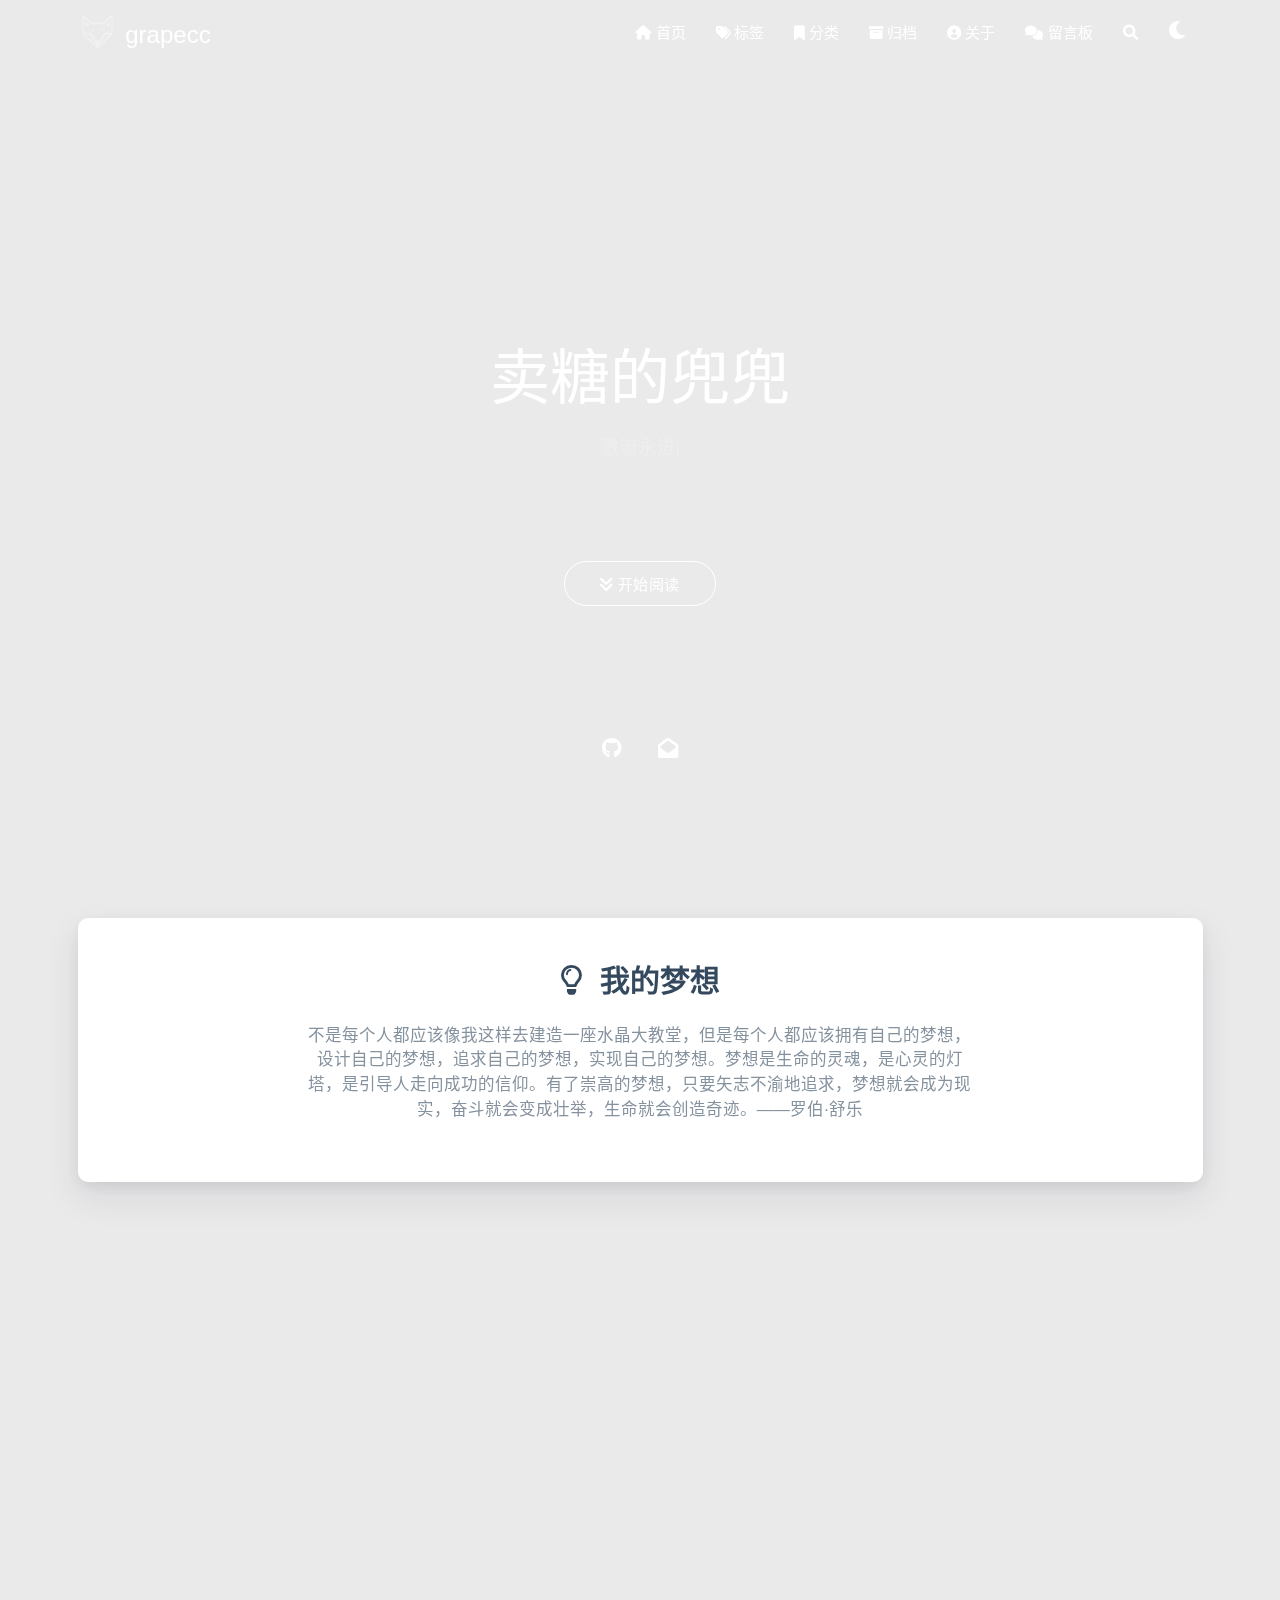
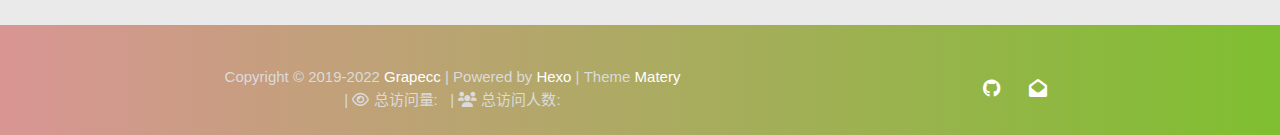
==== index.html @ 01ce39cb "Site updated: 2022-10-08 10:31:55" ====
<!DOCTYPE HTML>
<html lang="zh-CN">


<head>
    <meta charset="utf-8">
    <meta name="keywords" content="grapecc">
    <meta name="description" content="grapecc">
    <meta http-equiv="X-UA-Compatible" content="IE=edge">
    <meta name="viewport" content="width=device-width, initial-scale=1.0, user-scalable=no">
    <meta name="renderer" content="webkit|ie-stand|ie-comp">
    <meta name="mobile-web-app-capable" content="yes">
    <meta name="format-detection" content="telephone=no">
    <meta name="apple-mobile-web-app-capable" content="yes">
    <meta name="apple-mobile-web-app-status-bar-style" content="black-translucent">
    <meta name="referrer" content="no-referrer-when-downgrade">
    <!-- Global site tag (gtag.js) - Google Analytics -->


    <title>grapecc</title>
    <link rel="icon" type="image/png" href="/favicon.png">
    


    <!-- index cover -->
    <!-- <link rel="stylesheet preload" type="text/css" href="/css/indexcover.css"> -->
    <style>
        .carousel-control {
            width: 45px;
            height: 45px;
            line-height: 55px;
            border-radius: 45px;
            background: transparent;
            cursor: pointer;
            z-index: 100;
        }
        
        #prev-cover {
            position: absolute;
            top: 48%;
            left: 8px;
        }
        
        #next-cover {
            position: absolute;
            top: 48%;
            right: 8px;;
        }
        
        #prev-cover i {
            margin-right: 3px;
        }
        
        #next-cover i {
            margin-left: 3px;
        }
        
        .carousel-control:hover {
            background-color: rgba(0, 0, 0, .4);
        }
        
        .carousel-control i {
            color: #fff;
            font-size: 2.4rem;
        }
    </style>



<link rel="stylesheet" type="text/css" href="/libs/awesome/css/all.min.css">
<link rel="stylesheet" type="text/css" href="/libs/materialize/materialize.min.css">
<link rel="stylesheet" type="text/css" href="/libs/aos/aos.css">
<link rel="stylesheet" type="text/css" href="/libs/animate/animate.min.css">
<link rel="stylesheet" type="text/css" href="/libs/lightGallery/css/lightgallery.min.css">
<link rel="stylesheet" type="text/css" href="/css/matery.css">
<link rel="stylesheet" type="text/css" href="/css/my.css">
<link rel="stylesheet" type="text/css" href="/css/dark.css" media="none" onload="if(media!='all')media='all'">




    <link rel="stylesheet" href="/libs/tocbot/tocbot.css">
    <link rel="stylesheet" href="/css/post.css">






    <script src="/libs/jquery/jquery-3.6.0.min.js"></script>

<meta name="generator" content="Hexo 5.4.2">
<style>.github-emoji { position: relative; display: inline-block; width: 1.2em; min-height: 1.2em; overflow: hidden; vertical-align: top; color: transparent; }  .github-emoji > span { position: relative; z-index: 10; }  .github-emoji img, .github-emoji .fancybox { margin: 0 !important; padding: 0 !important; border: none !important; outline: none !important; text-decoration: none !important; user-select: none !important; cursor: auto !important; }  .github-emoji img { height: 1.2em !important; width: 1.2em !important; position: absolute !important; left: 50% !important; top: 50% !important; transform: translate(-50%, -50%) !important; user-select: none !important; cursor: auto !important; } .github-emoji-fallback { color: inherit; } .github-emoji-fallback img { opacity: 0 !important; }</style>
</head>


<body>
    <header class="navbar-fixed">
    <nav id="headNav" class="bg-color nav-transparent">
        <div id="navContainer" class="nav-wrapper container">
            <div class="brand-logo">
                <a href="/" class="waves-effect waves-light">
                    
                    <img src="/medias/logo.png" class="logo-img" alt="LOGO">
                    
                    <span class="logo-span">grapecc</span>
                </a>
            </div>
            

<a href="#" data-target="mobile-nav" class="sidenav-trigger button-collapse"><i class="fas fa-bars"></i></a>
<ul class="right nav-menu">
  
  <li class="hide-on-med-and-down nav-item">
    
    <a href="/" class="waves-effect waves-light">
      
      <i class="fas fa-home" style="zoom: 0.6;"></i>
      
      <span>首页</span>
    </a>
    
  </li>
  
  <li class="hide-on-med-and-down nav-item">
    
    <a href="/tags" class="waves-effect waves-light">
      
      <i class="fas fa-tags" style="zoom: 0.6;"></i>
      
      <span>标签</span>
    </a>
    
  </li>
  
  <li class="hide-on-med-and-down nav-item">
    
    <a href="/categories" class="waves-effect waves-light">
      
      <i class="fas fa-bookmark" style="zoom: 0.6;"></i>
      
      <span>分类</span>
    </a>
    
  </li>
  
  <li class="hide-on-med-and-down nav-item">
    
    <a href="/archives" class="waves-effect waves-light">
      
      <i class="fas fa-archive" style="zoom: 0.6;"></i>
      
      <span>归档</span>
    </a>
    
  </li>
  
  <li class="hide-on-med-and-down nav-item">
    
    <a href="/about" class="waves-effect waves-light">
      
      <i class="fas fa-user-circle" style="zoom: 0.6;"></i>
      
      <span>关于</span>
    </a>
    
  </li>
  
  <li class="hide-on-med-and-down nav-item">
    
    <a href="/contact" class="waves-effect waves-light">
      
      <i class="fas fa-comments" style="zoom: 0.6;"></i>
      
      <span>留言板</span>
    </a>
    
  </li>
  
  <li>
    <a href="#searchModal" class="modal-trigger waves-effect waves-light">
      <i id="searchIcon" class="fas fa-search" title="搜索" style="zoom: 0.85;"></i>
    </a>
  </li>
  <li>
    <a href="javascript:;" class="waves-effect waves-light" onclick="switchNightMode()" title="深色/浅色模式" >
      <i id="sum-moon-icon" class="fas fa-sun" style="zoom: 0.85;"></i>
    </a>
  </li>
</ul>


<div id="mobile-nav" class="side-nav sidenav">

    <div class="mobile-head bg-color">
        
        <img src="/medias/logo.png" class="logo-img circle responsive-img">
        
        <div class="logo-name">grapecc</div>
        <div class="logo-desc">
            
            Never really desperate, only the lost of the soul.
            
        </div>
    </div>

    <ul class="menu-list mobile-menu-list">
        
        <li class="m-nav-item">
	  
		<a href="/" class="waves-effect waves-light">
			
			    <i class="fa-fw fas fa-home"></i>
			
			首页
		</a>
          
        </li>
        
        <li class="m-nav-item">
	  
		<a href="/tags" class="waves-effect waves-light">
			
			    <i class="fa-fw fas fa-tags"></i>
			
			标签
		</a>
          
        </li>
        
        <li class="m-nav-item">
	  
		<a href="/categories" class="waves-effect waves-light">
			
			    <i class="fa-fw fas fa-bookmark"></i>
			
			分类
		</a>
          
        </li>
        
        <li class="m-nav-item">
	  
		<a href="/archives" class="waves-effect waves-light">
			
			    <i class="fa-fw fas fa-archive"></i>
			
			归档
		</a>
          
        </li>
        
        <li class="m-nav-item">
	  
		<a href="/about" class="waves-effect waves-light">
			
			    <i class="fa-fw fas fa-user-circle"></i>
			
			关于
		</a>
          
        </li>
        
        <li class="m-nav-item">
	  
		<a href="/contact" class="waves-effect waves-light">
			
			    <i class="fa-fw fas fa-comments"></i>
			
			留言板
		</a>
          
        </li>
        
        
    </ul>
</div>


        </div>

        
    </nav>

</header>

    


<div class="carousel carousel-slider center index-cover" data-indicators="true" style="margin-top: -64px;">
    

    <div class="carousel-item  white-text bg-cover about-cover">
        <div class="container">
            <div class="row">
    <div class="col s10 offset-s1 m8 offset-m2 l8 offset-l2">
        <div class="brand">
            <div class="title center-align">
                
                卖糖的兜兜
                
            </div>

            <div class="description center-align">
                
                <span id="subtitle"></span>
                <script src="/libs/typed/typed.js"></script>
                <script>
                    var typed = new Typed("#subtitle", {
                        strings: [ 
                            
                                "激流永进，永不言弃。",
                            
                                "The torrent will never go, never give up",
                            
                        ],
                        startDelay: 300,
                        typeSpeed: 100,
                        loop: true,
                        backSpeed: 50,
                        showCursor: true
                    });
                </script>
                
            </div>
        </div>
    </div>
</div>


<script>
    // 每天切换 banner 图.  Switch banner image every day.
    var bannerUrl = "/medias/banner/" + new Date().getDay() + '.jpg';
    $('.bg-cover').css('background-image', 'url(' + bannerUrl + ')');
</script>



            <div class="cover-btns">
                <a href="#indexCard" class="waves-effect waves-light btn">
                    <i class="fa fa-angle-double-down"></i>开始阅读
                </a>

                
            </div>
            <div class="cover-social-link">
    <a href="https://github.com/grapecc" class="tooltipped" target="_blank" data-tooltip="访问我的GitHub" data-position="top" data-delay="50">
        <i class="fab fa-github"></i>
    </a>



    <a href="mailto:chengrape@foxmail.com" class="tooltipped" target="_blank" data-tooltip="邮件联系我" data-position="top" data-delay="50">
        <i class="fas fa-envelope-open"></i>
    </a>













</div>
        </div>
    </div>

    
</div>

<script>
    $(function () {
        let coverSlider = $('.carousel');

        //用户触摸轮播自动 restartPlay 是否生效
        let initUserPressedOrDraggedActive = false

        //用户触摸轮播自动 restartPlay
        function initUserPressedOrDragged(instance) {
            setInterval(() => {
                if (instance.pressed || instance.dragged) {
                    // console.log('initUserPressedOrDragged: ',instance.pressed,instance.dragged)
                    restartPlay()
                }
            }, 1000)
        }

        coverSlider.carousel({
            duration: Number('120'),
            fullWidth: true,
            indicators: 'true' === 'true',
            onCycleTo() {
                if (!initUserPressedOrDraggedActive) {
                    // console.log('initUserPressedOrDraggedActive')
                    initUserPressedOrDragged(this)
                    initUserPressedOrDraggedActive = true
                }
            },
        })

        let carouselIntervalId;
        
        // Loop to call the next cover article picture.
        let autoCarousel = function () {
            carouselIntervalId = setInterval(function () {
                coverSlider.carousel('next');
            }, 5000);
        };
        autoCarousel();
        

        function restartPlay() {
            
            clearInterval(carouselIntervalId);
            autoCarousel();
            
        };

        
        // prev and next cover post.
        $('#prev-cover').click(function () {
            coverSlider.carousel('prev');
            restartPlay();
        });
        $('#next-cover').click(function () {
            coverSlider.carousel('next');
            restartPlay();
        });
        
    });
</script>




<style>
    #index-video { z-index: -1; position: absolute; top: 0; left: 0; height: 100vh; width: 100%; object-fit: cover;}
    @media only screen and (max-width: 760px) { #index-video { display: none;}}
    @media only screen and (min-width: 760px) { .bg-cover { background-image: none!important;}}
</style>
<video id="index-video" autoplay loop muted>

    <source src="https://txmov2.a.yximgs.com/upic/2021/04/09/22/BMjAyMTA0MDkyMjMwMDhfMTg1ODk2MDg4N180NzUyOTMyMjA4Nl8xXzM=_b_B8e080d7ede19e6674d48a9f12545007b.mp4?pkey=AAVAfNhi5_f-HGkIPXrY5w6nyf4JibwOY-WwdHgSJ2aSoi-2WQLpiYDunLbRZQuESz875eMdsepRlVFtXg9nuQY58uRc-7AsF0kEMNR6QYBj56g9JFFMSGdsoKK2-SV27u8&amp;tag=1-1617978682-xpcwebprofile-0-lcvipceuti-9e40072f87531f1a&amp;clientCacheKey=3xbbtbrfxqpccp4_b.mp4">

    <source src="https://txmov2.a.yximgs.com/upic/2021/04/09/21/BMjAyMTA0MDkyMTQyNDRfMTg1ODk2MDg4N180NzUyNjAyMzA0N18xXzM=_b_B83b004b85aba8eca3ded270637616575.mp4">

    <source src="https://txmov2.a.yximgs.com/upic/2021/04/09/21/BMjAyMTA0MDkyMTU4MDNfMTg1ODk2MDg4N180NzUyNzE0MzkyNV8xXzM=_b_Bf94cee6bd181efeaca64049bd2e4e276.mp4">

</video>

<main class="content">

    
    <div id="indexCard" class="index-card">
        <div class="container ">
            <div class="card">
                <div class="card-content">
                    
                        <div class="dream">
    
    <div class="title center-align">
        <i class="far fa-lightbulb"></i>&nbsp;&nbsp;我的梦想
    </div>
    
    <div class="row">
        <div class="col l8 offset-l2 m10 offset-m1 s10 offset-s1 center-align text">
            不是每个人都应该像我这样去建造一座水晶大教堂，但是每个人都应该拥有自己的梦想，设计自己的梦想，追求自己的梦想，实现自己的梦想。梦想是生命的灵魂，是心灵的灯塔，是引导人走向成功的信仰。有了崇高的梦想，只要矢志不渝地追求，梦想就会成为现实，奋斗就会变成壮举，生命就会创造奇迹。——罗伯·舒乐
        </div>
    </div>
</div>

                    

                    

                    

                    
                    <div id="recommend-sections" class="recommend">
                        



                    </div>
                    
                </div>
            </div>
        </div>
    </div>
    

    

    <!-- 所有文章卡片 -->
    <article id="articles" class="container articles">
        <div class="row article-row">
            
             <!-- 隐藏某个文章 -->
            <div class="article col s12 m6 l4" data-aos="zoom-in">
                <div class="card">
                    <a href="/2022/09/22/hello-world/">
                        <div class="card-image">
                            
                            
                            <img src="/medias/featureimages/12.jpg" class="responsive-img" alt="Hello World">
                            
                            <span class="card-title">Hello World</span>
                        </div>
                    </a>

                    <div class="card-content article-content">
                        <div class="summary block-with-text">
                            
                                Welcome to Hexo! This is your very first post. Check documentation for more info. If you get any problems when using Hex
                            
                        </div>
                        <div class="publish-info">
                            <span class="publish-date">
                                <i class="far fa-clock fa-fw icon-date"></i>2022-09-22
                            </span>
                            <span class="publish-author">
                                
                                <i class="fas fa-user fa-fw"></i>
                                Grapecc
                                
                            </span>
                        </div>
                    </div>

                    
                </div>
            </div>
              <!-- 隐藏某个文章 -->
            
        </div>
    </article>

</main>




    <footer class="page-footer bg-color">
    
        <link rel="stylesheet" href="/libs/aplayer/APlayer.min.css">
<style>
    .aplayer .aplayer-lrc p {
        
        display: none;
        
        font-size: 12px;
        font-weight: 700;
        line-height: 16px !important;
    }

    .aplayer .aplayer-lrc p.aplayer-lrc-current {
        
        display: none;
        
        font-size: 15px;
        color: #42b983;
    }

    
    .aplayer.aplayer-fixed.aplayer-narrow .aplayer-body {
        left: -66px !important;
    }

    .aplayer.aplayer-fixed.aplayer-narrow .aplayer-body:hover {
        left: 0px !important;
    }

    
</style>
<div class="">
    
    <div class="row">
        <meting-js class="col l8 offset-l2 m10 offset-m1 s12"
                   server="netease"
                   type="song"
                   id="1950343972"
                   fixed='true'
                   autoplay='true'
                   theme='#42b983'
                   loop='all'
                   order='random'
                   preload='auto'
                   volume='0.7'
                   list-folded='true'
        >
        </meting-js>
    </div>
</div>

<script src="/libs/aplayer/APlayer.min.js"></script>
<script src="/libs/aplayer/Meting.min.js"></script>

    

    <div class="container row center-align"
         style="margin-bottom: 0px !important;">
        <div class="col s12 m8 l8 copy-right">
            Copyright&nbsp;&copy;
            
                <span id="year">2019-2022</span>
            
            <a href="/about" target="_blank">Grapecc</a>
            |&nbsp;Powered by&nbsp;<a href="https://hexo.io/" target="_blank">Hexo</a>
            |&nbsp;Theme&nbsp;<a href="https://github.com/blinkfox/hexo-theme-matery" target="_blank">Matery</a>
            <br>
            
            
            
                
            
            
                <span id="busuanzi_container_site_pv">
                &nbsp;|&nbsp;<i class="far fa-eye"></i>&nbsp;总访问量:&nbsp;
                    <span id="busuanzi_value_site_pv" class="white-color"></span>
            </span>
            
            
                <span id="busuanzi_container_site_uv">
                &nbsp;|&nbsp;<i class="fas fa-users"></i>&nbsp;总访问人数:&nbsp;
                    <span id="busuanzi_value_site_uv" class="white-color"></span>
            </span>
            
            <br>

            <!-- 运行天数提醒. -->
            
            <br>
            
        </div>
        <div class="col s12 m4 l4 social-link social-statis">
    <a href="https://github.com/grapecc" class="tooltipped" target="_blank" data-tooltip="访问我的GitHub" data-position="top" data-delay="50">
        <i class="fab fa-github"></i>
    </a>



    <a href="mailto:chengrape@foxmail.com" class="tooltipped" target="_blank" data-tooltip="邮件联系我" data-position="top" data-delay="50">
        <i class="fas fa-envelope-open"></i>
    </a>













</div>
    </div>
</footer>

<div class="progress-bar"></div>


    <!-- 搜索遮罩框 -->
<div id="searchModal" class="modal">
    <div class="modal-content">
        <div class="search-header">
            <span class="title"><i class="fas fa-search"></i>&nbsp;&nbsp;搜索</span>
            <input type="search" id="searchInput" name="s" placeholder="请输入搜索的关键字"
                   class="search-input">
        </div>
        <div id="searchResult"></div>
    </div>
</div>

<script type="text/javascript">
$(function () {
    var searchFunc = function (path, search_id, content_id) {
        'use strict';
        $.ajax({
            url: path,
            dataType: "xml",
            success: function (xmlResponse) {
                // get the contents from search data
                var datas = $("entry", xmlResponse).map(function () {
                    return {
                        title: $("title", this).text(),
                        content: $("content", this).text(),
                        url: $("url", this).text()
                    };
                }).get();
                var $input = document.getElementById(search_id);
                var $resultContent = document.getElementById(content_id);
                $input.addEventListener('input', function () {
                    var str = '<ul class=\"search-result-list\">';
                    var keywords = this.value.trim().toLowerCase().split(/[\s\-]+/);
                    $resultContent.innerHTML = "";
                    if (this.value.trim().length <= 0) {
                        return;
                    }
                    // perform local searching
                    datas.forEach(function (data) {
                        var isMatch = true;
                        var data_title = data.title.trim().toLowerCase();
                        var data_content = data.content.trim().replace(/<[^>]+>/g, "").toLowerCase();
                        var data_url = data.url;
                        data_url = data_url.indexOf('/') === 0 ? data.url : '/' + data_url;
                        var index_title = -1;
                        var index_content = -1;
                        var first_occur = -1;
                        // only match artiles with not empty titles and contents
                        if (data_title !== '' && data_content !== '') {
                            keywords.forEach(function (keyword, i) {
                                index_title = data_title.indexOf(keyword);
                                index_content = data_content.indexOf(keyword);
                                if (index_title < 0 && index_content < 0) {
                                    isMatch = false;
                                } else {
                                    if (index_content < 0) {
                                        index_content = 0;
                                    }
                                    if (i === 0) {
                                        first_occur = index_content;
                                    }
                                }
                            });
                        }
                        // show search results
                        if (isMatch) {
                            str += "<li><a href='" + data_url + "' class='search-result-title'>" + data_title + "</a>";
                            var content = data.content.trim().replace(/<[^>]+>/g, "");
                            if (first_occur >= 0) {
                                // cut out 100 characters
                                var start = first_occur - 20;
                                var end = first_occur + 80;
                                if (start < 0) {
                                    start = 0;
                                }
                                if (start === 0) {
                                    end = 100;
                                }
                                if (end > content.length) {
                                    end = content.length;
                                }
                                var match_content = content.substr(start, end);
                                // highlight all keywords
                                keywords.forEach(function (keyword) {
                                    var regS = new RegExp(keyword, "gi");
                                    match_content = match_content.replace(regS, "<em class=\"search-keyword\">" + keyword + "</em>");
                                });

                                str += "<p class=\"search-result\">" + match_content + "...</p>"
                            }
                            str += "</li>";
                        }
                    });
                    str += "</ul>";
                    $resultContent.innerHTML = str;
                });
            }
        });
    };

    searchFunc('/search.xml', 'searchInput', 'searchResult');
});
</script>

    <!-- 白天和黑夜主题 -->
<div class="stars-con">
    <div id="stars"></div>
    <div id="stars2"></div>
    <div id="stars3"></div>  
</div>

<script>
    function switchNightMode() {
        $('<div class="Cuteen_DarkSky"><div class="Cuteen_DarkPlanet"></div></div>').appendTo($('body')),
        setTimeout(function () {
            $('body').hasClass('DarkMode') 
            ? ($('body').removeClass('DarkMode'), localStorage.setItem('isDark', '0'), $('#sum-moon-icon').removeClass("fa-sun").addClass('fa-moon')) 
            : ($('body').addClass('DarkMode'), localStorage.setItem('isDark', '1'), $('#sum-moon-icon').addClass("fa-sun").removeClass('fa-moon')),
            
            setTimeout(function () {
            $('.Cuteen_DarkSky').fadeOut(1e3, function () {
                $(this).remove()
            })
            }, 2e3)
        })
    }
</script>

    <!-- 回到顶部按钮 -->
<div id="backTop" class="top-scroll">
    <a class="btn-floating btn-large waves-effect waves-light" href="#!">
        <i class="fas fa-arrow-up"></i>
    </a>
</div>


    <script src="/libs/materialize/materialize.min.js"></script>
    <script src="/libs/masonry/masonry.pkgd.min.js"></script>
    <script src="/libs/aos/aos.js"></script>
    <script src="/libs/scrollprogress/scrollProgress.min.js"></script>
    <script src="/libs/lightGallery/js/lightgallery-all.min.js"></script>
    <script src="/js/matery.js"></script>

    

    

    <!-- 雪花特效 -->
     
        <script type="text/javascript">
            // 只在桌面版网页启用特效
            var windowWidth = $(window).width();
            if (windowWidth > 768) {
                document.write('<script type="text/javascript" src="/libs/others/snow.js"><\/script>');
            }
        </script>
    

    <!-- 鼠标星星特效 -->
    

     
        <script src="https://ssl.captcha.qq.com/TCaptcha.js"></script>
        <script src="/libs/others/TencentCaptcha.js"></script>
        <button id="TencentCaptcha" data-appid="xxxxxxxxxx" data-cbfn="callback" type="button" hidden></button>
    

    <!-- Baidu Analytics -->

    <!-- Baidu Push -->

<script>
    (function () {
        var bp = document.createElement('script');
        var curProtocol = window.location.protocol.split(':')[0];
        if (curProtocol === 'https') {
            bp.src = 'https://zz.bdstatic.com/linksubmit/push.js';
        } else {
            bp.src = 'http://push.zhanzhang.baidu.com/push.js';
        }
        var s = document.getElementsByTagName("script")[0];
        s.parentNode.insertBefore(bp, s);
    })();
</script>

    
    <script src="/libs/others/clicklove.js" async="async"></script>
    
    
    <script async src="/libs/others/busuanzi.pure.mini.js"></script>
    

    

    

    <!--腾讯兔小巢-->
    
    

    

    

    
    <script src="/libs/instantpage/instantpage.js" type="module"></script>
    

</body>

</html>
---- css/indexcover.css ----
.carousel-control {
    width: 45px;
    height: 45px;
    line-height: 55px;
    border-radius: 45px;
    background: transparent;
    cursor: pointer;
    z-index: 100;
}

#prev-cover {
    position: absolute;
    top: 48%;
    left: 8px;
}

#next-cover {
    position: absolute;
    top: 48%;
    right: 8px;;
}

#prev-cover i {
    margin-right: 3px;
}

#next-cover i {
    margin-left: 3px;
}

.carousel-control:hover {
    background-color: rgba(0, 0, 0, .4);
}

.carousel-control i {
    color: #fff;
    font-size: 2.4rem;
}
---- libs/lightGallery/css/lightgallery.min.css ----
@font-face{font-family:lg;src:url(../fonts/lg.ttf?22t19m) format("truetype"),url(../fonts/lg.woff?22t19m) format("woff"),url(../fonts/lg.svg?22t19m#lg) format("svg");font-weight:400;font-style:normal;font-display:block}.lg-icon{font-family:lg!important;speak:never;font-style:normal;font-weight:400;font-variant:normal;text-transform:none;line-height:1;-webkit-font-smoothing:antialiased;-moz-osx-font-smoothing:grayscale}.lg-actions .lg-next,.lg-actions .lg-prev{background-color:rgba(0,0,0,.45);border-radius:2px;color:#999;cursor:pointer;display:block;font-size:22px;margin-top:-10px;padding:8px 10px 9px;position:absolute;top:50%;z-index:1080;border:none;outline:0}.lg-actions .lg-next.disabled,.lg-actions .lg-prev.disabled{pointer-events:none;opacity:.5}.lg-actions .lg-next:hover,.lg-actions .lg-prev:hover{color:#FFF}.lg-actions .lg-next{right:20px}.lg-actions .lg-next:before{content:"\e095"}.lg-actions .lg-prev{left:20px}.lg-actions .lg-prev:after{content:"\e094"}@-webkit-keyframes lg-right-end{0%,100%{left:0}50%{left:-30px}}@-moz-keyframes lg-right-end{0%,100%{left:0}50%{left:-30px}}@-ms-keyframes lg-right-end{0%,100%{left:0}50%{left:-30px}}@keyframes lg-right-end{0%,100%{left:0}50%{left:-30px}}@-webkit-keyframes lg-left-end{0%,100%{left:0}50%{left:30px}}@-moz-keyframes lg-left-end{0%,100%{left:0}50%{left:30px}}@-ms-keyframes lg-left-end{0%,100%{left:0}50%{left:30px}}@keyframes lg-left-end{0%,100%{left:0}50%{left:30px}}.lg-outer.lg-right-end .lg-object{-webkit-animation:lg-right-end .3s;-o-animation:lg-right-end .3s;animation:lg-right-end .3s;position:relative}.lg-outer.lg-left-end .lg-object{-webkit-animation:lg-left-end .3s;-o-animation:lg-left-end .3s;animation:lg-left-end .3s;position:relative}.lg-toolbar{z-index:1082;left:0;position:absolute;top:0;width:100%;background-color:rgba(0,0,0,.45)}.lg-toolbar .lg-icon{color:#999;cursor:pointer;float:right;font-size:24px;height:47px;line-height:27px;padding:10px 0;text-align:center;width:50px;text-decoration:none!important;outline:0;background:0 0;border:none;box-shadow:none;-webkit-transition:color .2s linear;-o-transition:color .2s linear;transition:color .2s linear}.lg-toolbar .lg-icon:hover{color:#FFF}.lg-toolbar .lg-close:after{content:"\e070"}.lg-toolbar .lg-download:after{content:"\e0f2"}.lg-sub-html{background-color:rgba(0,0,0,.45);bottom:0;color:#EEE;font-size:16px;left:0;padding:10px 40px;position:fixed;right:0;text-align:center;z-index:1080}.lg-sub-html h4{margin:0;font-size:13px;font-weight:700}.lg-sub-html p{font-size:12px;margin:5px 0 0}#lg-counter{color:#999;display:inline-block;font-size:16px;padding-left:20px;padding-top:12px;vertical-align:middle}.lg-next,.lg-prev,.lg-toolbar{opacity:1;-webkit-transition:-webkit-transform .35s cubic-bezier(0,0,.25,1) 0s,opacity .35s cubic-bezier(0,0,.25,1) 0s,color .2s linear;-moz-transition:-moz-transform .35s cubic-bezier(0,0,.25,1) 0s,opacity .35s cubic-bezier(0,0,.25,1) 0s,color .2s linear;-o-transition:-o-transform .35s cubic-bezier(0,0,.25,1) 0s,opacity .35s cubic-bezier(0,0,.25,1) 0s,color .2s linear;transition:transform .35s cubic-bezier(0,0,.25,1) 0s,opacity .35s cubic-bezier(0,0,.25,1) 0s,color .2s linear}.lg-hide-items .lg-prev{opacity:0;-webkit-transform:translate3d(-10px,0,0);transform:translate3d(-10px,0,0)}.lg-hide-items .lg-next{opacity:0;-webkit-transform:translate3d(10px,0,0);transform:translate3d(10px,0,0)}.lg-hide-items .lg-toolbar{opacity:0;-webkit-transform:translate3d(0,-10px,0);transform:translate3d(0,-10px,0)}body:not(.lg-from-hash) .lg-outer.lg-start-zoom .lg-object{-webkit-transform:scale3d(.5,.5,.5);transform:scale3d(.5,.5,.5);opacity:0;-webkit-transition:-webkit-transform 250ms cubic-bezier(0,0,.25,1) 0s,opacity 250ms cubic-bezier(0,0,.25,1)!important;-moz-transition:-moz-transform 250ms cubic-bezier(0,0,.25,1) 0s,opacity 250ms cubic-bezier(0,0,.25,1)!important;-o-transition:-o-transform 250ms cubic-bezier(0,0,.25,1) 0s,opacity 250ms cubic-bezier(0,0,.25,1)!important;transition:transform 250ms cubic-bezier(0,0,.25,1) 0s,opacity 250ms cubic-bezier(0,0,.25,1)!important;-webkit-transform-origin:50% 50%;-moz-transform-origin:50% 50%;-ms-transform-origin:50% 50%;transform-origin:50% 50%}body:not(.lg-from-hash) .lg-outer.lg-start-zoom .lg-item.lg-complete .lg-object{-webkit-transform:scale3d(1,1,1);transform:scale3d(1,1,1);opacity:1}.lg-outer .lg-thumb-outer{background-color:#0D0A0A;bottom:0;position:absolute;width:100%;z-index:1080;max-height:350px;-webkit-transform:translate3d(0,100%,0);transform:translate3d(0,100%,0);-webkit-transition:-webkit-transform .25s cubic-bezier(0,0,.25,1) 0s;-moz-transition:-moz-transform .25s cubic-bezier(0,0,.25,1) 0s;-o-transition:-o-transform .25s cubic-bezier(0,0,.25,1) 0s;transition:transform .25s cubic-bezier(0,0,.25,1) 0s}.lg-outer .lg-thumb-outer.lg-grab .lg-thumb-item{cursor:-webkit-grab;cursor:-moz-grab;cursor:-o-grab;cursor:-ms-grab;cursor:grab}.lg-outer .lg-thumb-outer.lg-grabbing .lg-thumb-item{cursor:move;cursor:-webkit-grabbing;cursor:-moz-grabbing;cursor:-o-grabbing;cursor:-ms-grabbing;cursor:grabbing}.lg-outer .lg-thumb-outer.lg-dragging .lg-thumb{-webkit-transition-duration:0s!important;transition-duration:0s!important}.lg-outer.lg-thumb-open .lg-thumb-outer{-webkit-transform:translate3d(0,0,0);transform:translate3d(0,0,0)}.lg-outer .lg-thumb{padding:10px 0;height:100%;margin-bottom:-5px}.lg-outer .lg-thumb-item{cursor:pointer;float:left;overflow:hidden;height:100%;border:2px solid #FFF;border-radius:4px;margin-bottom:5px}@media (min-width:1025px){.lg-outer .lg-thumb-item{-webkit-transition:border-color .25s ease;-o-transition:border-color .25s ease;transition:border-color .25s ease}}.lg-outer .lg-thumb-item.active,.lg-outer .lg-thumb-item:hover{border-color:#a90707}.lg-outer .lg-thumb-item img{width:100%;height:100%;object-fit:cover}.lg-outer.lg-has-thumb .lg-item{padding-bottom:120px}.lg-outer.lg-can-toggle .lg-item{padding-bottom:0}.lg-outer.lg-pull-caption-up .lg-sub-html{-webkit-transition:bottom .25s ease;-o-transition:bottom .25s ease;transition:bottom .25s ease}.lg-outer.lg-pull-caption-up.lg-thumb-open .lg-sub-html{bottom:100px}.lg-outer .lg-toogle-thumb{background-color:#0D0A0A;border-radius:2px 2px 0 0;color:#999;cursor:pointer;font-size:24px;height:39px;line-height:27px;padding:5px 0;position:absolute;right:20px;text-align:center;top:-39px;width:50px;outline:0;border:none}.lg-outer .lg-toogle-thumb:after{content:"\e1ff"}.lg-outer .lg-toogle-thumb:hover{color:#FFF}.lg-outer .lg-video-cont{display:inline-block;vertical-align:middle;max-width:1140px;max-height:100%;width:100%;padding:0 5px}.lg-outer .lg-video{width:100%;height:0;padding-bottom:56.25%;overflow:hidden;position:relative}.lg-outer .lg-video .lg-object{display:inline-block;position:absolute;top:0;left:0;width:100%!important;height:100%!important}.lg-outer .lg-video .lg-video-play{width:84px;height:59px;position:absolute;left:50%;top:50%;margin-left:-42px;margin-top:-30px;z-index:1080;cursor:pointer}.lg-outer .lg-has-iframe .lg-video{-webkit-overflow-scrolling:touch;overflow:auto}.lg-outer .lg-has-vimeo .lg-video-play{background:url(../img/vimeo-play.png) no-repeat}.lg-outer .lg-has-vimeo:hover .lg-video-play{background:url(../img/vimeo-play.png) 0 -58px no-repeat}.lg-outer .lg-has-html5 .lg-video-play{background:url(../img/video-play.png) no-repeat;height:64px;margin-left:-32px;margin-top:-32px;width:64px;opacity:.8}.lg-outer .lg-has-html5:hover .lg-video-play{opacity:1}.lg-outer .lg-has-youtube .lg-video-play{background:url(../img/youtube-play.png) no-repeat}.lg-outer .lg-has-youtube:hover .lg-video-play{background:url(../img/youtube-play.png) 0 -60px no-repeat}.lg-outer .lg-video-object{width:100%!important;height:100%!important;position:absolute;top:0;left:0}.lg-outer .lg-has-video .lg-video-object{visibility:hidden}.lg-outer .lg-has-video.lg-video-playing .lg-object,.lg-outer .lg-has-video.lg-video-playing .lg-video-play{display:none}.lg-outer .lg-has-video.lg-video-playing .lg-video-object{visibility:visible}.lg-progress-bar{background-color:#333;height:5px;left:0;position:absolute;top:0;width:100%;z-index:1083;opacity:0;-webkit-transition:opacity 80ms ease 0s;-moz-transition:opacity 80ms ease 0s;-o-transition:opacity 80ms ease 0s;transition:opacity 80ms ease 0s}.lg-progress-bar .lg-progress{background-color:#a90707;height:5px;width:0}.lg-progress-bar.lg-start .lg-progress{width:100%}.lg-show-autoplay .lg-progress-bar{opacity:1}.lg-autoplay-button:after{content:"\e01d"}.lg-show-autoplay .lg-autoplay-button:after{content:"\e01a"}.lg-outer.lg-css3.lg-zoom-dragging .lg-item.lg-complete.lg-zoomable .lg-image,.lg-outer.lg-css3.lg-zoom-dragging .lg-item.lg-complete.lg-zoomable .lg-img-wrap{-webkit-transition-duration:0s;transition-duration:0s}.lg-outer.lg-use-transition-for-zoom .lg-item.lg-complete.lg-zoomable .lg-img-wrap{-webkit-transition:-webkit-transform .3s cubic-bezier(0,0,.25,1) 0s;-moz-transition:-moz-transform .3s cubic-bezier(0,0,.25,1) 0s;-o-transition:-o-transform .3s cubic-bezier(0,0,.25,1) 0s;transition:transform .3s cubic-bezier(0,0,.25,1) 0s}.lg-outer.lg-use-left-for-zoom .lg-item.lg-complete.lg-zoomable .lg-img-wrap{-webkit-transition:left .3s cubic-bezier(0,0,.25,1) 0s,top .3s cubic-bezier(0,0,.25,1) 0s;-moz-transition:left .3s cubic-bezier(0,0,.25,1) 0s,top .3s cubic-bezier(0,0,.25,1) 0s;-o-transition:left .3s cubic-bezier(0,0,.25,1) 0s,top .3s cubic-bezier(0,0,.25,1) 0s;transition:left .3s cubic-bezier(0,0,.25,1) 0s,top .3s cubic-bezier(0,0,.25,1) 0s}.lg-outer .lg-item.lg-complete.lg-zoomable .lg-img-wrap{-webkit-transform:translate3d(0,0,0);transform:translate3d(0,0,0);-webkit-backface-visibility:hidden;-moz-backface-visibility:hidden;backface-visibility:hidden}.lg-outer .lg-item.lg-complete.lg-zoomable .lg-image{-webkit-transform:scale3d(1,1,1);transform:scale3d(1,1,1);-webkit-transition:-webkit-transform .3s cubic-bezier(0,0,.25,1) 0s,opacity .15s!important;-moz-transition:-moz-transform .3s cubic-bezier(0,0,.25,1) 0s,opacity .15s!important;-o-transition:-o-transform .3s cubic-bezier(0,0,.25,1) 0s,opacity .15s!important;transition:transform .3s cubic-bezier(0,0,.25,1) 0s,opacity .15s!important;-webkit-transform-origin:0 0;-moz-transform-origin:0 0;-ms-transform-origin:0 0;transform-origin:0 0;-webkit-backface-visibility:hidden;-moz-backface-visibility:hidden;backface-visibility:hidden}#lg-zoom-in:after{content:"\e311"}#lg-actual-size{font-size:20px}#lg-actual-size:after{content:"\e033"}#lg-zoom-out{opacity:.5;pointer-events:none}#lg-zoom-out:after{content:"\e312"}.lg-zoomed #lg-zoom-out{opacity:1;pointer-events:auto}.lg-outer .lg-pager-outer{bottom:60px;left:0;position:absolute;right:0;text-align:center;z-index:1080;height:10px}.lg-outer .lg-pager-outer.lg-pager-hover .lg-pager-cont{overflow:visible}.lg-outer .lg-pager-cont{cursor:pointer;display:inline-block;overflow:hidden;position:relative;vertical-align:top;margin:0 5px}.lg-outer .lg-pager-cont:hover .lg-pager-thumb-cont{opacity:1;-webkit-transform:translate3d(0,0,0);transform:translate3d(0,0,0)}.lg-outer .lg-pager-cont.lg-pager-active .lg-pager{box-shadow:0 0 0 2px #fff inset}.lg-outer .lg-pager-thumb-cont{background-color:#fff;color:#FFF;bottom:100%;height:83px;left:0;margin-bottom:20px;margin-left:-60px;opacity:0;padding:5px;position:absolute;width:120px;border-radius:3px;-webkit-transition:opacity .15s ease 0s,-webkit-transform .15s ease 0s;-moz-transition:opacity .15s ease 0s,-moz-transform .15s ease 0s;-o-transition:opacity .15s ease 0s,-o-transform .15s ease 0s;transition:opacity .15s ease 0s,transform .15s ease 0s;-webkit-transform:translate3d(0,5px,0);transform:translate3d(0,5px,0)}.lg-outer .lg-pager-thumb-cont img{width:100%;height:100%}.lg-outer .lg-pager{background-color:rgba(255,255,255,.5);border-radius:50%;box-shadow:0 0 0 8px rgba(255,255,255,.7) inset;display:block;height:12px;-webkit-transition:box-shadow .3s ease 0s;-o-transition:box-shadow .3s ease 0s;transition:box-shadow .3s ease 0s;width:12px}.lg-outer .lg-pager:focus,.lg-outer .lg-pager:hover{box-shadow:0 0 0 8px #fff inset}.lg-outer .lg-caret{border-left:10px solid transparent;border-right:10px solid transparent;border-top:10px dashed;bottom:-10px;display:inline-block;height:0;left:50%;margin-left:-5px;position:absolute;vertical-align:middle;width:0}.lg-fullscreen:after{content:"\e20c"}.lg-fullscreen-on .lg-fullscreen:after{content:"\e20d"}.lg-outer #lg-dropdown-overlay{background-color:rgba(0,0,0,.25);bottom:0;cursor:default;left:0;position:fixed;right:0;top:0;z-index:1081;opacity:0;visibility:hidden;-webkit-transition:visibility 0s linear .18s,opacity .18s linear 0s;-o-transition:visibility 0s linear .18s,opacity .18s linear 0s;transition:visibility 0s linear .18s,opacity .18s linear 0s}.lg-outer.lg-dropdown-active #lg-dropdown-overlay,.lg-outer.lg-dropdown-active .lg-dropdown{-webkit-transition-delay:0s;transition-delay:0s;-moz-transform:translate3d(0,0,0);-o-transform:translate3d(0,0,0);-ms-transform:translate3d(0,0,0);-webkit-transform:translate3d(0,0,0);transform:translate3d(0,0,0);opacity:1;visibility:visible}.lg-outer.lg-dropdown-active #lg-share{color:#FFF}.lg-outer .lg-dropdown{background-color:#fff;border-radius:2px;font-size:14px;list-style-type:none;margin:0;padding:10px 0;position:absolute;right:0;text-align:left;top:50px;opacity:0;visibility:hidden;-moz-transform:translate3d(0,5px,0);-o-transform:translate3d(0,5px,0);-ms-transform:translate3d(0,5px,0);-webkit-transform:translate3d(0,5px,0);transform:translate3d(0,5px,0);-webkit-transition:-webkit-transform .18s linear 0s,visibility 0s linear .5s,opacity .18s linear 0s;-moz-transition:-moz-transform .18s linear 0s,visibility 0s linear .5s,opacity .18s linear 0s;-o-transition:-o-transform .18s linear 0s,visibility 0s linear .5s,opacity .18s linear 0s;transition:transform .18s linear 0s,visibility 0s linear .5s,opacity .18s linear 0s}.lg-outer .lg-dropdown:after{content:"";display:block;height:0;width:0;position:absolute;border:8px solid transparent;border-bottom-color:#FFF;right:16px;top:-16px}.lg-outer .lg-dropdown>li:last-child{margin-bottom:0}.lg-outer .lg-dropdown>li:hover .lg-icon,.lg-outer .lg-dropdown>li:hover a{color:#333}.lg-outer .lg-dropdown a{color:#333;display:block;white-space:pre;padding:4px 12px;font-family:"Open Sans","Helvetica Neue",Helvetica,Arial,sans-serif;font-size:12px}.lg-outer .lg-dropdown a:hover{background-color:rgba(0,0,0,.07)}.lg-outer .lg-dropdown .lg-dropdown-text{display:inline-block;line-height:1;margin-top:-3px;vertical-align:middle}.lg-outer .lg-dropdown .lg-icon{color:#333;display:inline-block;float:none;font-size:20px;height:auto;line-height:1;margin-right:8px;padding:0;vertical-align:middle;width:auto}.lg-outer,.lg-outer .lg,.lg-outer .lg-inner{height:100%;width:100%}.lg-outer #lg-share{position:relative}.lg-outer #lg-share:after{content:"\e80d"}.lg-outer #lg-share-facebook .lg-icon{color:#3b5998}.lg-outer #lg-share-facebook .lg-icon:after{content:"\e904"}.lg-outer #lg-share-twitter .lg-icon{color:#00aced}.lg-outer #lg-share-twitter .lg-icon:after{content:"\e907"}.lg-outer #lg-share-googleplus .lg-icon{color:#dd4b39}.lg-outer #lg-share-googleplus .lg-icon:after{content:"\e905"}.lg-outer #lg-share-pinterest .lg-icon{color:#cb2027}.lg-outer #lg-share-pinterest .lg-icon:after{content:"\e906"}.lg-outer .lg-img-rotate{position:absolute;padding:0 5px;left:0;right:0;top:0;bottom:0;-webkit-transition:-webkit-transform .3s cubic-bezier(.32,0,.67,0) 0s;-moz-transition:-moz-transform .3s cubic-bezier(.32,0,.67,0) 0s;-o-transition:-o-transform .3s cubic-bezier(.32,0,.67,0) 0s;transition:transform .3s cubic-bezier(.32,0,.67,0) 0s}.lg-rotate-left:after{content:"\e900"}.lg-rotate-right:after{content:"\e901"}.lg-icon.lg-flip-hor,.lg-icon.lg-flip-ver{font-size:26px}.lg-flip-ver:after{content:"\e903"}.lg-flip-hor:after{content:"\e902"}.lg-group:after{content:"";display:table;clear:both}.lg-outer{position:fixed;top:0;left:0;z-index:1050;text-align:left;opacity:0;outline:0;-webkit-transition:opacity .15s ease 0s;-o-transition:opacity .15s ease 0s;transition:opacity .15s ease 0s}.lg-outer *{-webkit-box-sizing:border-box;-moz-box-sizing:border-box;box-sizing:border-box}.lg-outer.lg-visible{opacity:1}.lg-outer.lg-css3 .lg-item.lg-current,.lg-outer.lg-css3 .lg-item.lg-next-slide,.lg-outer.lg-css3 .lg-item.lg-prev-slide{-webkit-transition-duration:inherit!important;transition-duration:inherit!important;-webkit-transition-timing-function:inherit!important;transition-timing-function:inherit!important}.lg-outer.lg-css3.lg-dragging .lg-item.lg-current,.lg-outer.lg-css3.lg-dragging .lg-item.lg-next-slide,.lg-outer.lg-css3.lg-dragging .lg-item.lg-prev-slide{-webkit-transition-duration:0s!important;transition-duration:0s!important;opacity:1}.lg-outer.lg-grab img.lg-object{cursor:-webkit-grab;cursor:-moz-grab;cursor:-o-grab;cursor:-ms-grab;cursor:grab}.lg-outer.lg-grabbing img.lg-object{cursor:move;cursor:-webkit-grabbing;cursor:-moz-grabbing;cursor:-o-grabbing;cursor:-ms-grabbing;cursor:grabbing}.lg-outer .lg{position:relative;overflow:hidden;margin-left:auto;margin-right:auto;max-width:100%;max-height:100%}.lg-outer .lg-inner{position:absolute;left:0;top:0;white-space:nowrap}.lg-outer .lg-item{background:url(../img/loading.gif) center center no-repeat;display:none!important}.lg-outer.lg-css .lg-current,.lg-outer.lg-css3 .lg-current,.lg-outer.lg-css3 .lg-next-slide,.lg-outer.lg-css3 .lg-prev-slide{display:inline-block!important}.lg-outer .lg-img-wrap,.lg-outer .lg-item{display:inline-block;text-align:center;position:absolute;width:100%;height:100%}.lg-outer .lg-img-wrap:before,.lg-outer .lg-item:before{content:"";display:inline-block;height:50%;width:1px;margin-right:-1px}.lg-outer .lg-img-wrap{position:absolute;padding:0 5px;left:0;right:0;top:0;bottom:0}.lg-outer .lg-item.lg-complete{background-image:none}.lg-outer .lg-item.lg-current{z-index:1060}.lg-outer .lg-image{display:inline-block;vertical-align:middle;max-width:100%;max-height:100%;width:auto!important;height:auto!important}.lg-outer.lg-show-after-load .lg-item .lg-object,.lg-outer.lg-show-after-load .lg-item .lg-video-play{opacity:0;-webkit-transition:opacity .15s ease 0s;-o-transition:opacity .15s ease 0s;transition:opacity .15s ease 0s}.lg-outer.lg-show-after-load .lg-item.lg-complete .lg-object,.lg-outer.lg-show-after-load .lg-item.lg-complete .lg-video-play{opacity:1}.lg-outer .lg-empty-html,.lg-outer.lg-hide-download #lg-download{display:none}.lg-backdrop{position:fixed;top:0;left:0;right:0;bottom:0;z-index:1040;background-color:#000;opacity:0;-webkit-transition:opacity .15s ease 0s;-o-transition:opacity .15s ease 0s;transition:opacity .15s ease 0s}.lg-backdrop.in{opacity:1}.lg-css3.lg-no-trans .lg-current,.lg-css3.lg-no-trans .lg-next-slide,.lg-css3.lg-no-trans .lg-prev-slide{-webkit-transition:none 0s ease 0s!important;-moz-transition:none 0s ease 0s!important;-o-transition:none 0s ease 0s!important;transition:none 0s ease 0s!important}.lg-css3.lg-use-css3 .lg-item,.lg-css3.lg-use-left .lg-item{-webkit-backface-visibility:hidden;-moz-backface-visibility:hidden;backface-visibility:hidden}.lg-css3.lg-fade .lg-item{opacity:0}.lg-css3.lg-fade .lg-item.lg-current{opacity:1}.lg-css3.lg-fade .lg-item.lg-current,.lg-css3.lg-fade .lg-item.lg-next-slide,.lg-css3.lg-fade .lg-item.lg-prev-slide{-webkit-transition:opacity .1s ease 0s;-moz-transition:opacity .1s ease 0s;-o-transition:opacity .1s ease 0s;transition:opacity .1s ease 0s}.lg-css3.lg-slide.lg-use-css3 .lg-item{opacity:0}.lg-css3.lg-slide.lg-use-css3 .lg-item.lg-prev-slide{-webkit-transform:translate3d(-100%,0,0);transform:translate3d(-100%,0,0)}.lg-css3.lg-slide.lg-use-css3 .lg-item.lg-next-slide{-webkit-transform:translate3d(100%,0,0);transform:translate3d(100%,0,0)}.lg-css3.lg-slide.lg-use-css3 .lg-item.lg-current{-webkit-transform:translate3d(0,0,0);transform:translate3d(0,0,0);opacity:1}.lg-css3.lg-slide.lg-use-css3 .lg-item.lg-current,.lg-css3.lg-slide.lg-use-css3 .lg-item.lg-next-slide,.lg-css3.lg-slide.lg-use-css3 .lg-item.lg-prev-slide{-webkit-transition:-webkit-transform 1s cubic-bezier(0,0,.25,1) 0s,opacity .1s ease 0s;-moz-transition:-moz-transform 1s cubic-bezier(0,0,.25,1) 0s,opacity .1s ease 0s;-o-transition:-o-transform 1s cubic-bezier(0,0,.25,1) 0s,opacity .1s ease 0s;transition:transform 1s cubic-bezier(0,0,.25,1) 0s,opacity .1s ease 0s}.lg-css3.lg-slide.lg-use-left .lg-item{opacity:0;position:absolute;left:0}.lg-css3.lg-slide.lg-use-left .lg-item.lg-prev-slide{left:-100%}.lg-css3.lg-slide.lg-use-left .lg-item.lg-next-slide{left:100%}.lg-css3.lg-slide.lg-use-left .lg-item.lg-current{left:0;opacity:1}.lg-css3.lg-slide.lg-use-left .lg-item.lg-current,.lg-css3.lg-slide.lg-use-left .lg-item.lg-next-slide,.lg-css3.lg-slide.lg-use-left .lg-item.lg-prev-slide{-webkit-transition:left 1s cubic-bezier(0,0,.25,1) 0s,opacity .1s ease 0s;-moz-transition:left 1s cubic-bezier(0,0,.25,1) 0s,opacity .1s ease 0s;-o-transition:left 1s cubic-bezier(0,0,.25,1) 0s,opacity .1s ease 0s;transition:left 1s cubic-bezier(0,0,.25,1) 0s,opacity .1s ease 0s}
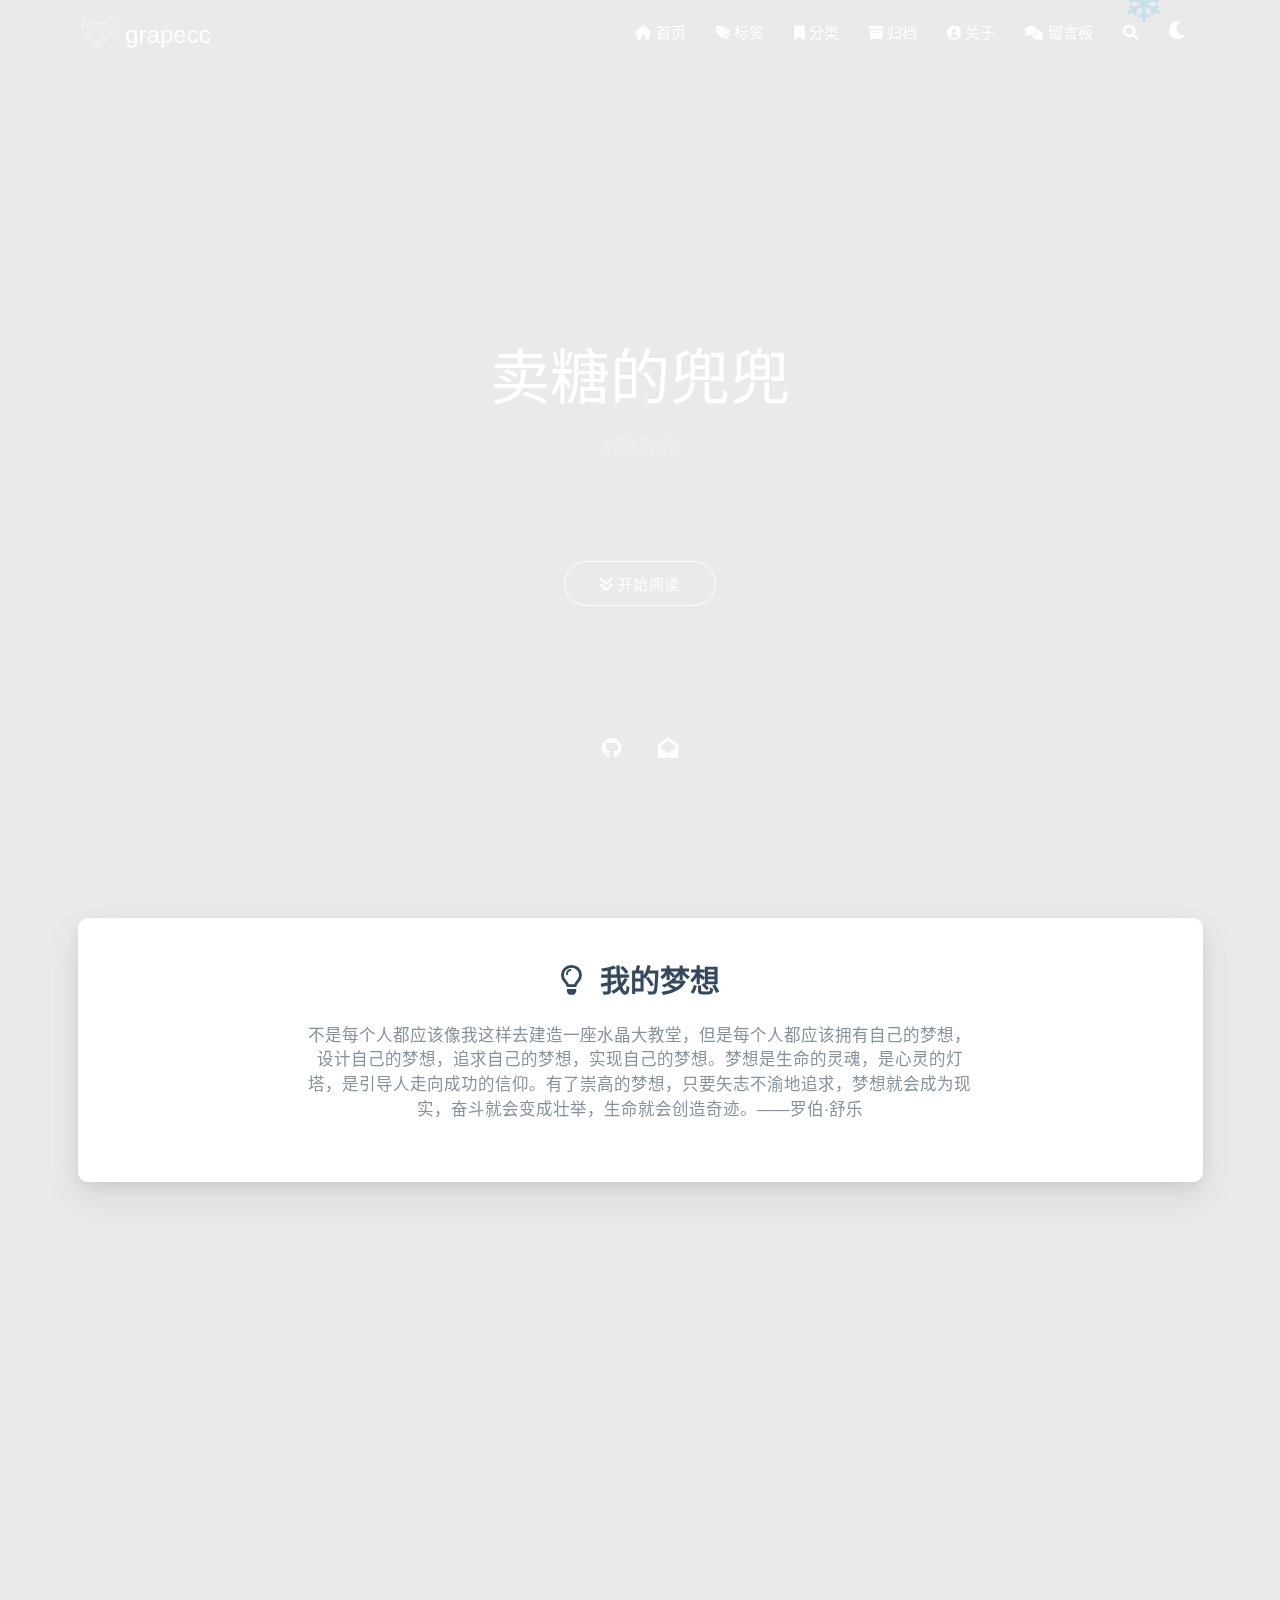
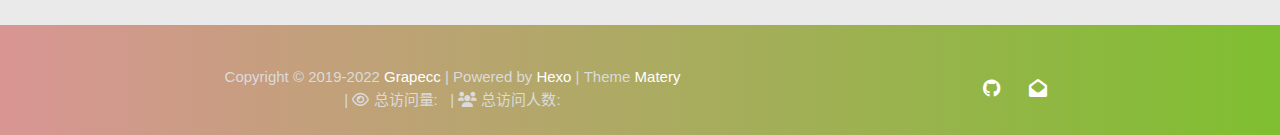
==== commit 206d1259: "Site updated: 2022-10-08 15:40:01" ====
--- a/index.html
+++ b/index.html
@@ -499,6 +499,67 @@
     <!-- 所有文章卡片 -->
     <article id="articles" class="container articles">
         <div class="row article-row">
+            
+             <!-- 隐藏某个文章 -->
+            <div class="article col s12 m6 l4" data-aos="zoom-in">
+                <div class="card">
+                    <a href="/2022/10/08/about-me/">
+                        <div class="card-image">
+                            
+                            
+                            <img src="/medias/featureimages/8.jpg" class="responsive-img" alt="about-me">
+                            
+                            <span class="card-title">about-me</span>
+                        </div>
+                    </a>
+
+                    <div class="card-content article-content">
+                        <div class="summary block-with-text">
+                            
+                                关于我的个人陈述*** 春风百花望秋月，夏有凉风冬听雪 ***
+
+致谢！
+
+关于我自己，一路走来其实遇到形形色色的人和事，由人和事形成的种种环境，不断地敲打着我，鞭策着我，让我不断成长！
+
+初遇  
+
+关于个人是20年毕业的，最先接触研发的
+                            
+                        </div>
+                        <div class="publish-info">
+                            <span class="publish-date">
+                                <i class="far fa-clock fa-fw icon-date"></i>2022-10-08
+                            </span>
+                            <span class="publish-author">
+                                
+                                <i class="fas fa-bookmark fa-fw icon-category"></i>
+                                
+                                <a href="/categories/person/" class="post-category">
+                                    person
+                                </a>
+                                
+                                
+                            </span>
+                        </div>
+                    </div>
+
+                    
+                    <div class="card-action article-tags">
+                        
+                        <a href="/tags/%E4%B8%AA%E4%BA%BA/">
+                            <span class="chip bg-color">个人</span>
+                        </a>
+                        
+                        <a href="/tags/grapecc/">
+                            <span class="chip bg-color">grapecc</span>
+                        </a>
+                        
+                    </div>
+                    
+                </div>
+            </div>
+              <!-- 隐藏某个文章 -->
             
              <!-- 隐藏某个文章 -->
             <div class="article col s12 m6 l4" data-aos="zoom-in">
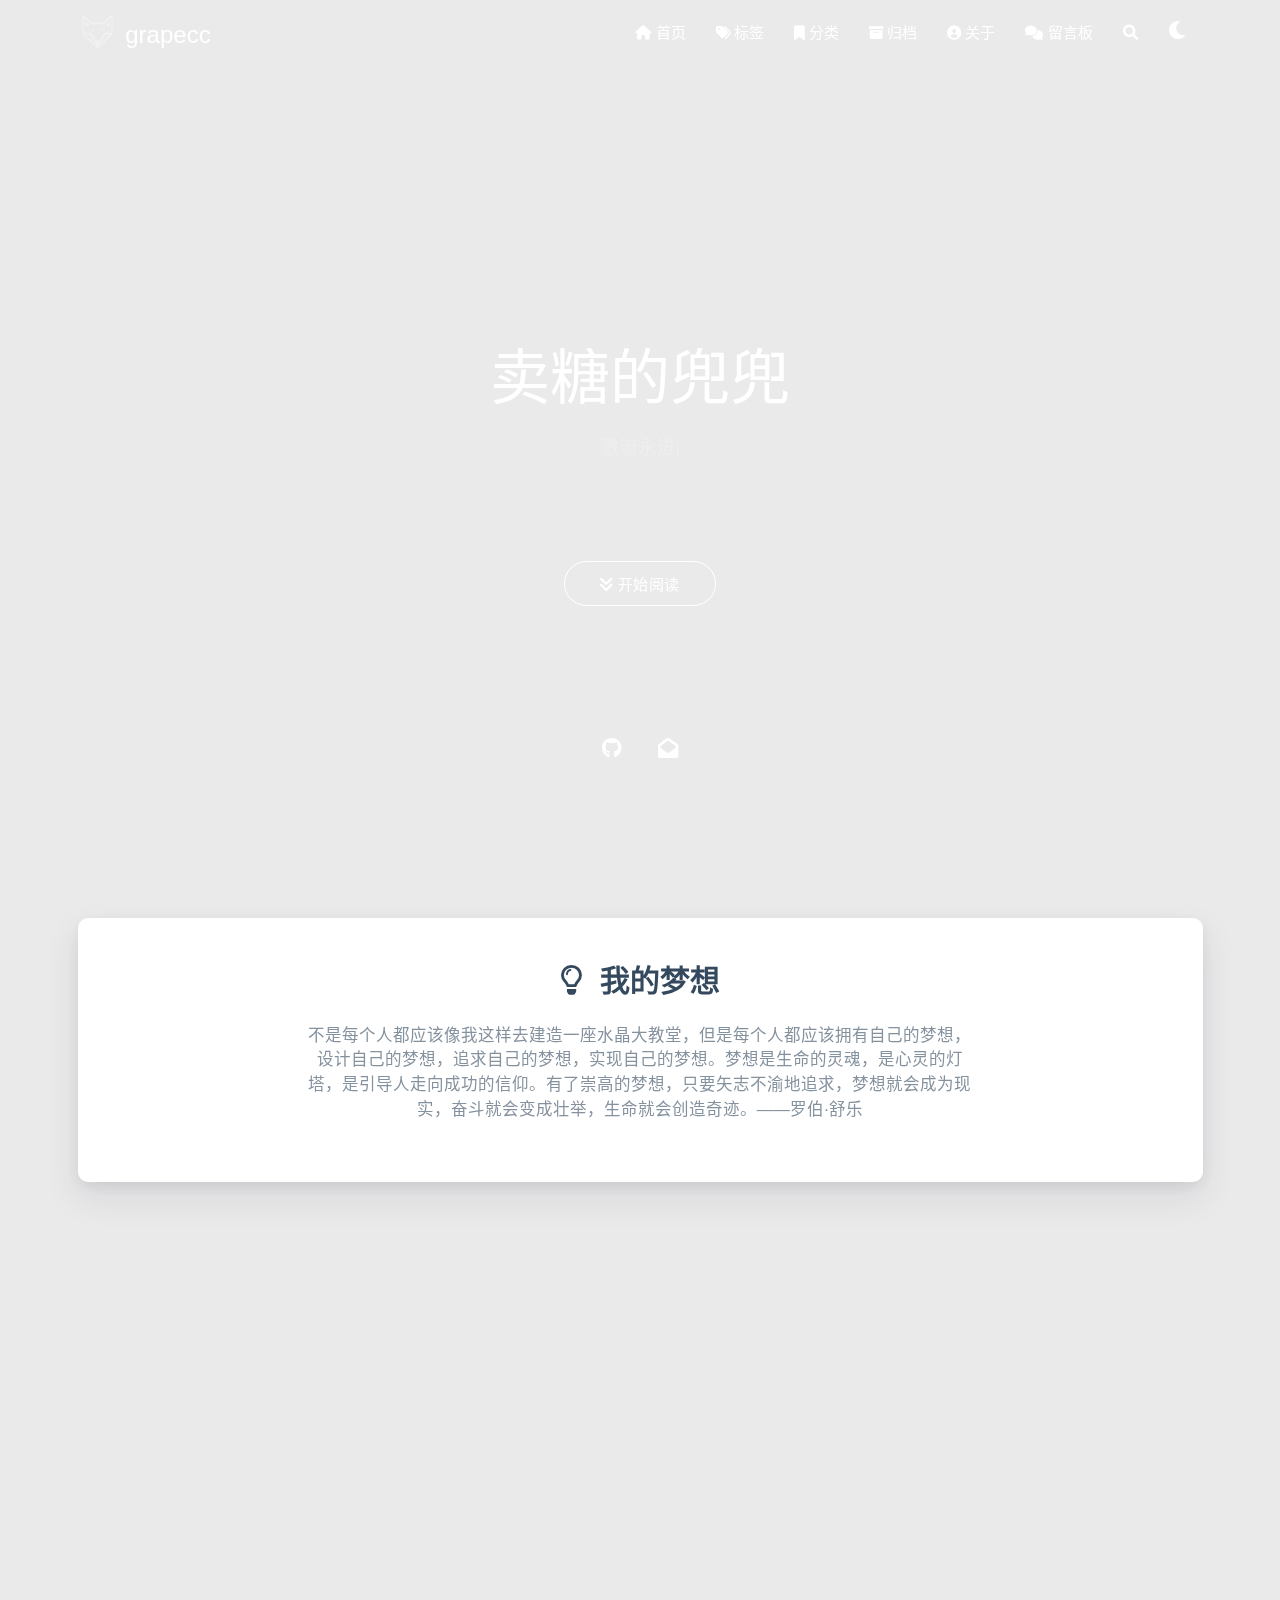
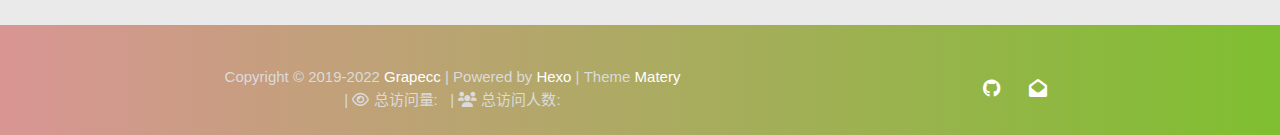
==== commit d80c1221: "Site updated: 2022-10-08 15:41:12" ====
--- a/index.html
+++ b/index.html
@@ -547,12 +547,12 @@
                     
                     <div class="card-action article-tags">
                         
+                        <a href="/tags/grapecc/">
+                            <span class="chip bg-color">grapecc</span>
+                        </a>
+                        
                         <a href="/tags/%E4%B8%AA%E4%BA%BA/">
                             <span class="chip bg-color">个人</span>
-                        </a>
-                        
-                        <a href="/tags/grapecc/">
-                            <span class="chip bg-color">grapecc</span>
                         </a>
                         
                     </div>
